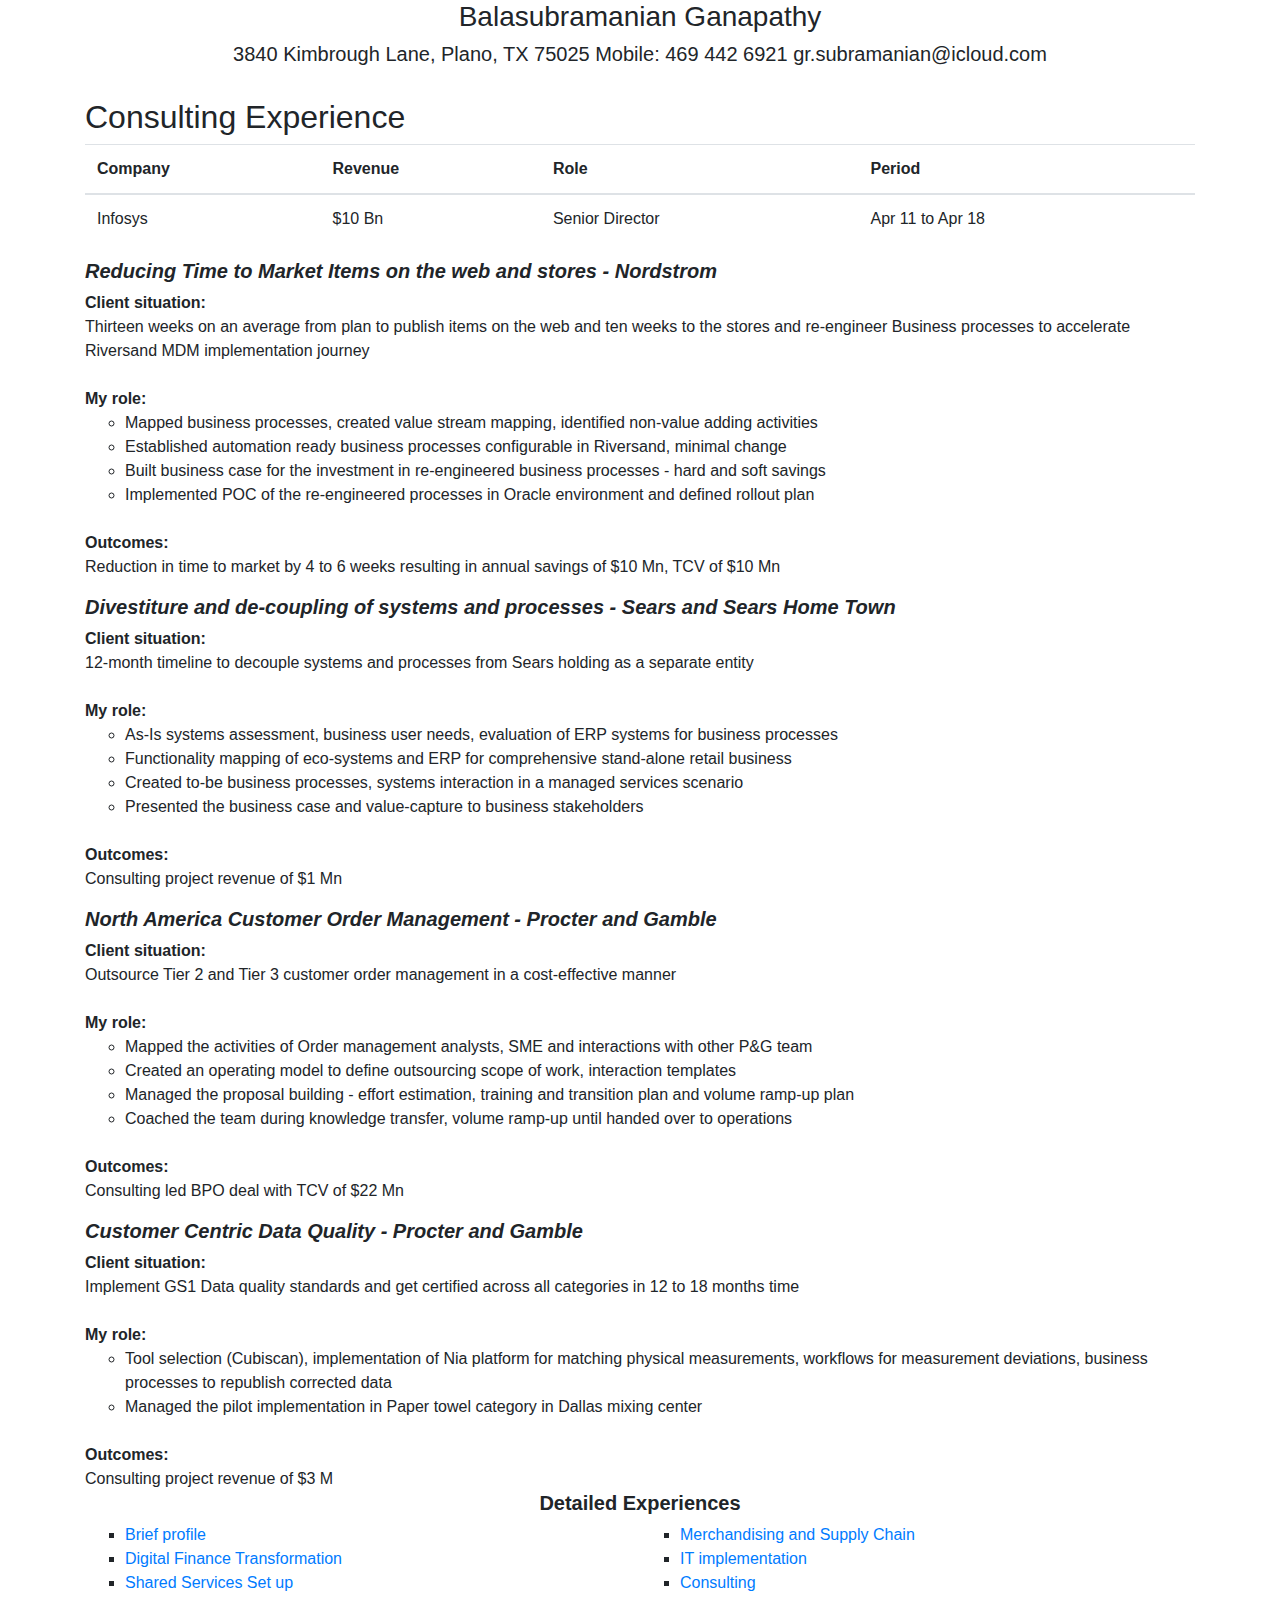
==== Consulting_Projects.html @ 84c70db7 "adding resume files" ====
<!DOCTYPE html>
<html lang='en'>
<head>
    <title>Balasubramanian Gananapathy - Resume</title>
    <meta charset="UTF-8">
    <meta name="viewport" content="width = device-width, inital-scale=1">
    <link rel="stylesheet" href="https://maxcdn.bootstrapcdn.com/bootstrap/4.3.1/css/bootstrap.min.css">
    <script src="https://ajax.googleapis.com/ajax/libs/jquery/3.4.1/jquery.min.js"></script>
    <script src="https://cdnjs.cloudflare.com/ajax/libs/popper.js/1.14.7/umd/popper.min.js"></script>
    <script src="https://maxcdn.bootstrapcdn.com/bootstrap/4.3.1/js/bootstrap.min.js"></script>
</head>

<div class = "text-center">
    <h3>Balasubramanian Ganapathy</h3>
    <h5>3840 Kimbrough Lane, Plano, TX 75025    Mobile: 469 442 6921      gr.subramanian@icloud.com</h5>
<br>
</div>

<div class = "container">
    <h2>Consulting Experience</h2>
    <table class = "table table-hover">
        <thead>
            <tr>
                <th>Company</th>
                <th>Revenue</th>
                <th>Role</th>
                <th>Period</th>
            </tr>
        </thead>
        <tbody>
            <tr>
                <td>Infosys</td>
                <td>$10 Bn</td>
                <td>Senior Director</td>
                <td>Apr 11 to Apr 18 </td>
            </tr>
        </tbody>
        <table>
        <h5><b><i>Reducing Time to Market Items on the web and stores - Nordstrom</i></b></h5>
        <t><b>Client situation:</b></t>
        <br>
        <t>Thirteen weeks on an average from plan to publish items on the web and ten weeks to the stores and re-engineer Business processes to accelerate Riversand MDM implementation journey</t>  
        <br>
        <br>
        <t><b>My role:</b></t>
        <br>
        <ul class="list-unstyled">
        <ul>
            <li>Mapped business processes, created value stream mapping, identified non-value adding activities</li>
            <li>Established automation ready business processes configurable in Riversand, minimal change</li>
            <li>Built business case for the investment in re-engineered business processes - hard and soft savings</li>
            <li>Implemented POC of  the re-engineered processes in Oracle environment and defined rollout plan</li>
        </ul>
        <br>
        <t><b>Outcomes:</b></t>
        <ul class="list-unstyled">
        <t>Reduction in time to market by 4 to 6 weeks resulting in annual savings of $10 Mn, TCV of $10 Mn</t>
        <br>

             </tbody>
        <table>
        <h5><b><i>Divestiture and de-coupling of systems and processes - Sears and Sears Home Town</i></b></h5>
        <t><b>Client situation:</b></t>
        <br>
        <t>12-month timeline to decouple systems and processes from Sears holding as a separate entity</t>  
        <br>
        <br>
        <t><b>My role:</b></t>
        <br>
        <ul class="list-unstyled">
        <ul>
            <li>As-Is systems assessment, business user needs, evaluation of ERP systems for business processes</li>
            <li>Functionality mapping  of eco-systems and ERP for comprehensive stand-alone retail business</li>
            <li>Created to-be business processes, systems interaction in a managed services scenario</li>
            <li>Presented the business case and value-capture to business stakeholders</li>
        </ul>
        <br>
        <t><b>Outcomes:</b></t>
        <ul class="list-unstyled">
        <t>Consulting project revenue of $1 Mn</t>
        <br>
  

             </tbody>
        <table>
        <h5><b><i>North America Customer Order Management  - Procter and Gamble</i></b></h5>
        <t><b>Client situation:</b></t>
        <br>
        <t>Outsource Tier 2 and Tier 3 customer order management in a cost-effective manner</t>  
        <br>
        <br>
        <t><b>My role:</b></t>
        <br>
        <ul class="list-unstyled">
        <ul>
           <li>Mapped the activities of Order management analysts, SME and interactions with other P&G team</li> 
           <li>Created an operating model to define outsourcing scope of work, interaction templates</li>
           <li>Managed the proposal building - effort estimation, training and transition plan and volume ramp-up plan</li>
           <li>Coached the team during knowledge transfer, volume ramp-up until handed over to operations</li>
        </ul>
        <br>
        <t><b>Outcomes:</b></t>
        <ul class="list-unstyled">
        <t>Consulting led BPO deal with TCV of $22 Mn</t>
        <br>

             </tbody>
        <table>
        <h5><b><i>Customer Centric Data Quality - Procter and Gamble</i></b></h5>
        <t><b>Client situation:</b></t>
        <br>
        <t>Implement GS1 Data quality standards and get certified across all categories in 12 to 18 months time</t>  
        <br>
        <br>
        <t><b>My role:</b></t>
        <br>
        <ul class="list-unstyled">
        <ul>
           <li>Tool selection (Cubiscan), implementation of Nia platform for matching physical measurements, workflows for measurement deviations, business processes to republish corrected data</li>
           <li>Managed the pilot implementation in Paper towel category in Dallas mixing center</li>
        </ul>
        <br>
        <t><b>Outcomes:</b></t>
        <ul class="list-unstyled">
        <t>Consulting project revenue of $3 M</t>
        <br>
        <t><h5><b><center>Detailed Experiences</center></b></h5></t>
        <div style="float: left; width:50%;">
          <ul>
          <li><a href="index.html">Brief profile</a></li>
          <li><a href="Digital_Finance_Transformation.html">Digital Finance Transformation</a></li>
          <li><a href="Shared_Services.html">Shared Services Set up</a></li>
          </ul>
        </div>
        <div style="float: right; width:50%;">
          <ul>
          <li><a href="Merchandising.html">Merchandising and Supply Chain</a></li>
          <li><a href="IT_Implementation.html">IT implementation</a></li>
          <li><a href="Consulting_Projects.html">Consulting</a></li>
          </ul>
          <br>
          <br>
        </div>

</div>
</html>
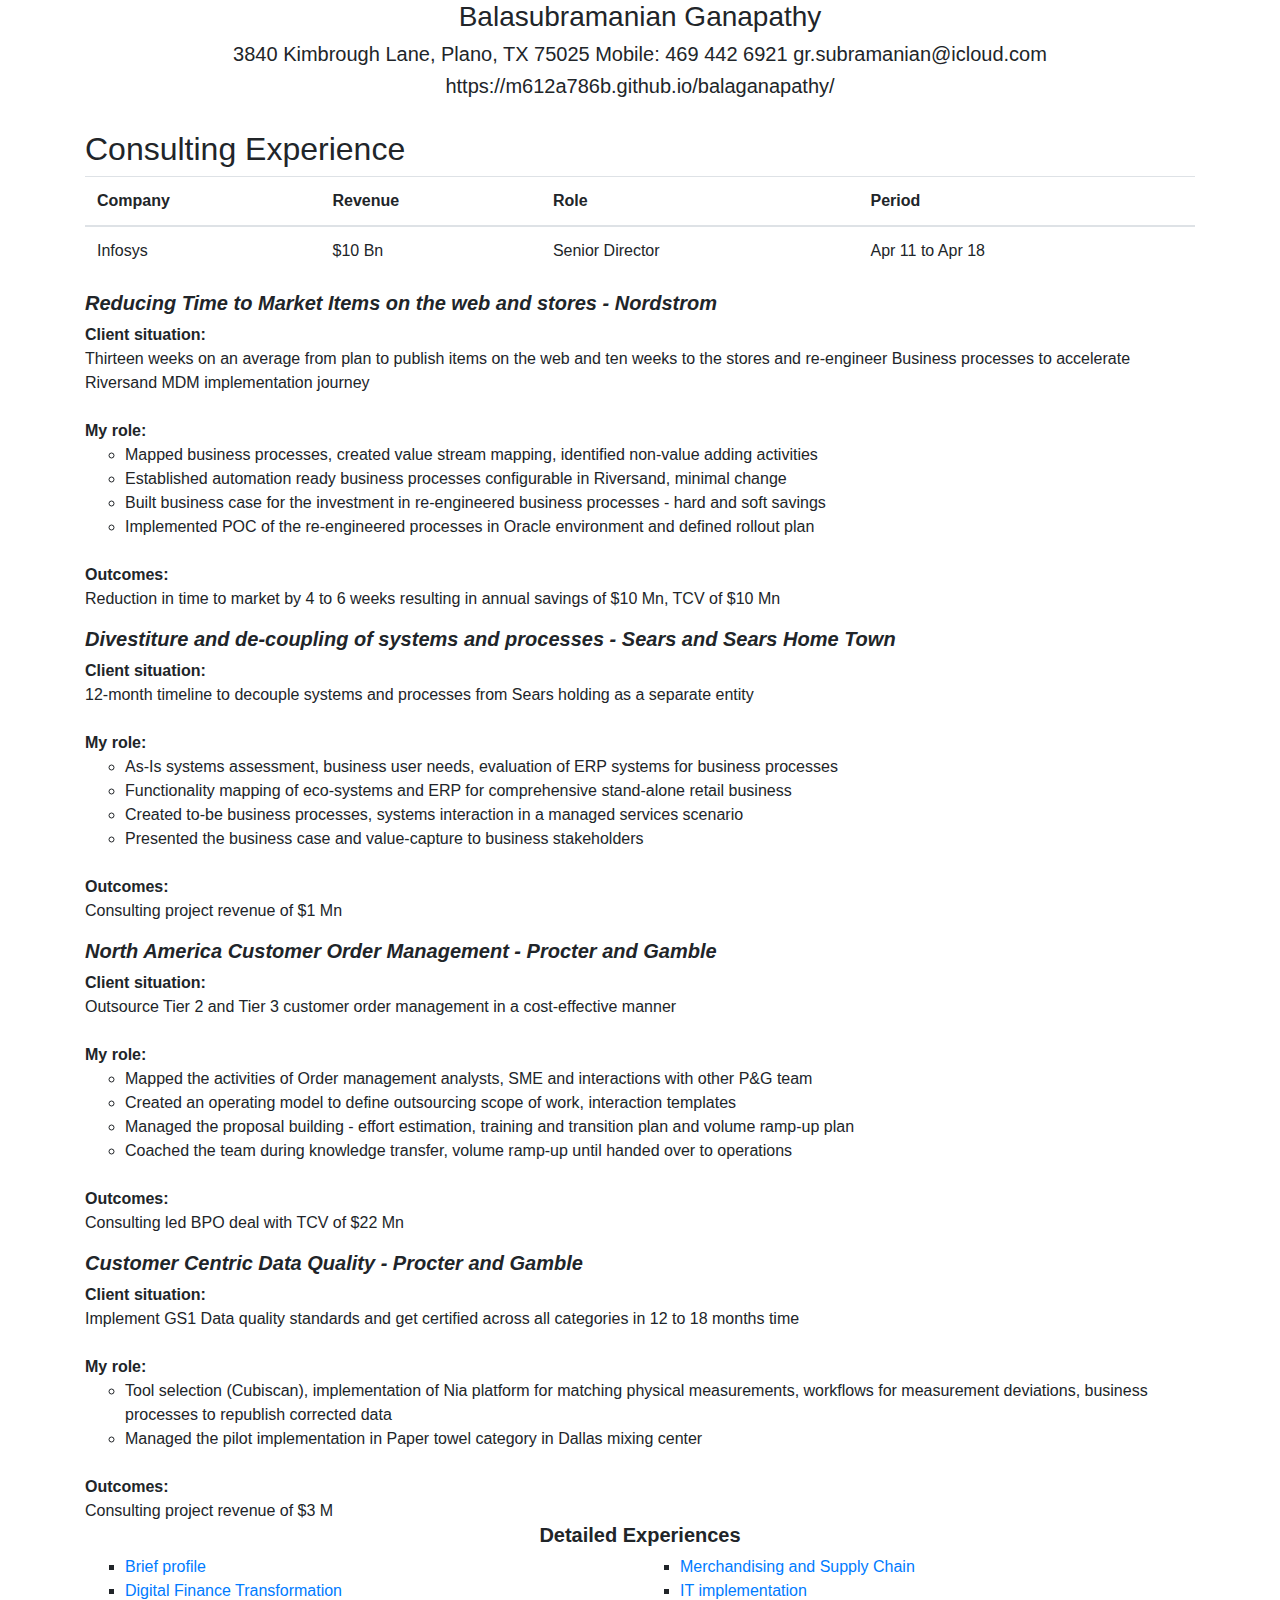
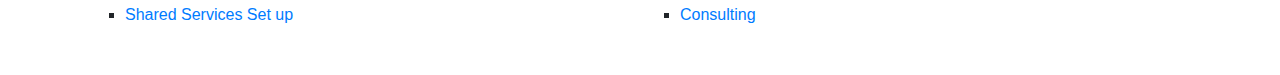
==== commit 10239d8d: "adding photo" ====
--- a/Consulting_Projects.html
+++ b/Consulting_Projects.html
@@ -13,6 +13,7 @@
 <div class = "text-center">
     <h3>Balasubramanian Ganapathy</h3>
     <h5>3840 Kimbrough Lane, Plano, TX 75025    Mobile: 469 442 6921      gr.subramanian@icloud.com</h5>
+    <h5>https://m612a786b.github.io/balaganapathy/</h5>
 <br>
 </div>
 
